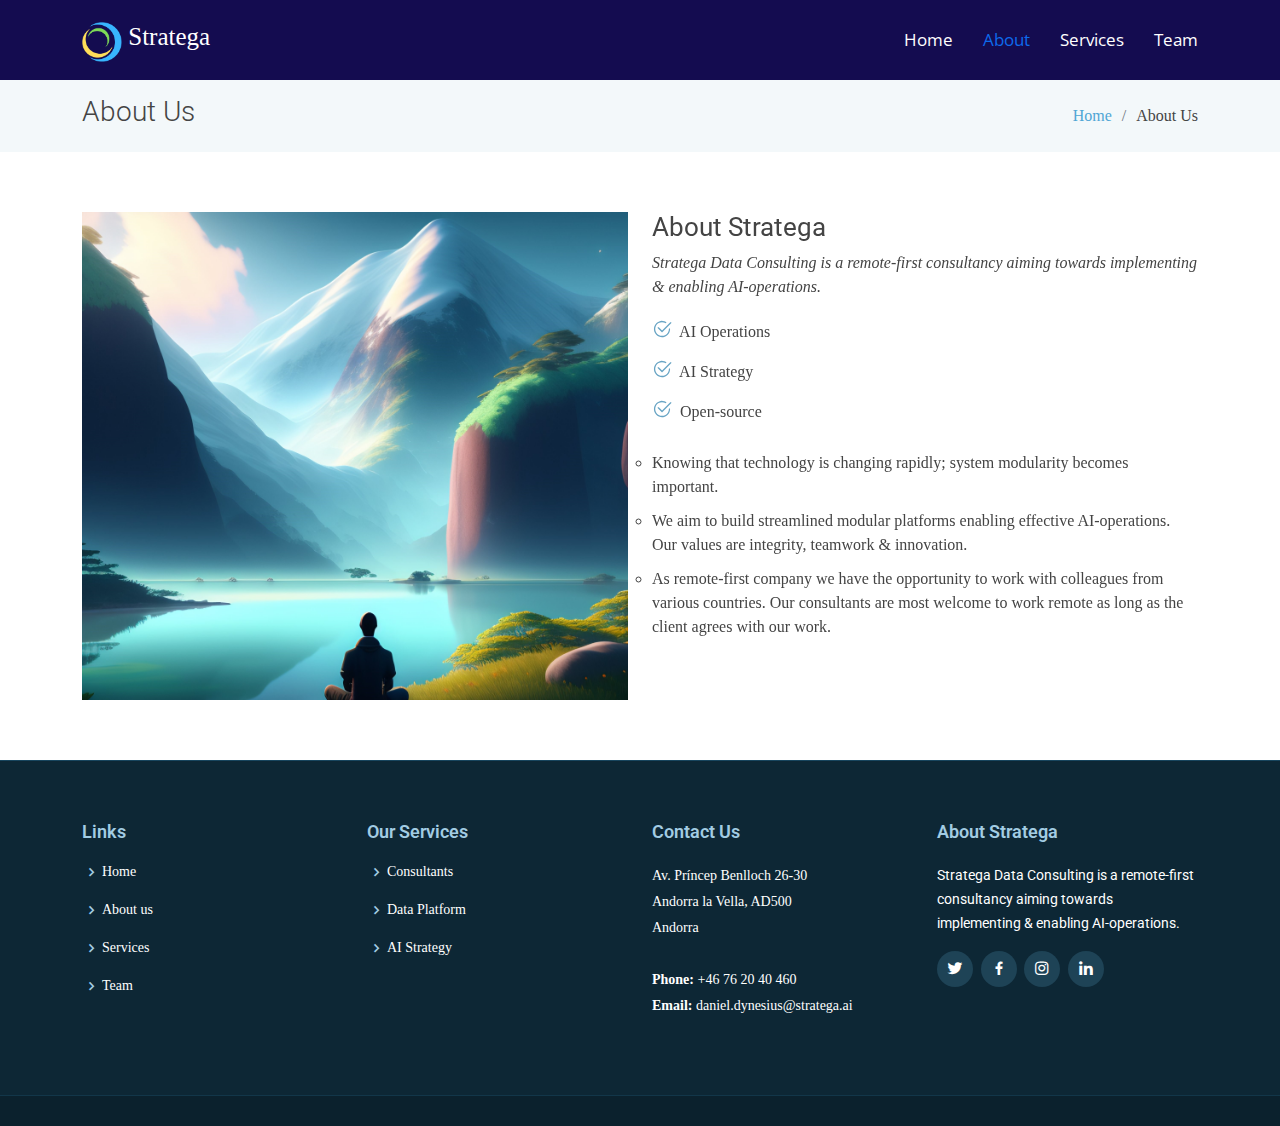
==== about.html @ 23ac50cd "new" ====
<!DOCTYPE html>
<html lang="en">

<head>
  <meta charset="utf-8">
  <meta content="width=device-width, initial-scale=1.0" name="viewport">

  <title>About - Stratega</title>
  <meta content="" name="description">
  <meta content="" name="keywords">

  <!-- Favicons -->
  <link href="assets/img/Stratega-circle-transparent-32.png" rel="icon">
  <link href="assets/img/Stratega-circle-transparent-32.png" rel="apple-touch-icon">

  <!-- Google Fonts -->
  <link href="https://fonts.googleapis.com/css?family=Open+Sans:300,300i,400,400i,600,600i,700,700i|Roboto:300,300i,400,400i,500,500i,700,700i&display=swap" rel="stylesheet">

  <!-- Vendor CSS Files -->
  <link href="assets/vendor/animate.css/animate.min.css" rel="stylesheet">
  <link href="assets/vendor/aos/aos.css" rel="stylesheet">
  <link href="assets/vendor/bootstrap/css/bootstrap.min.css" rel="stylesheet">
  <link href="assets/vendor/bootstrap-icons/bootstrap-icons.css" rel="stylesheet">
  <link href="assets/vendor/boxicons/css/boxicons.min.css" rel="stylesheet">
  <link href="assets/vendor/glightbox/css/glightbox.min.css" rel="stylesheet">
  <link href="assets/vendor/swiper/swiper-bundle.min.css" rel="stylesheet">

  <!-- Template Main CSS File -->
  <link href="assets/css/style.css" rel="stylesheet">

  <!-- =======================================================
  * Template Name: Moderna
  * Updated: Mar 10 2023 with Bootstrap v5.2.3
  * Template URL: https://bootstrapmade.com/free-bootstrap-template-corporate-moderna/
  * Author: BootstrapMade.com
  * License: https://bootstrapmade.com/license/
  ======================================================== -->
</head>

<body>

  <!-- ======= Header ======= -->
  <header id="header" class="fixed-top d-flex align-items-center ">
    <div class="container d-flex justify-content-between align-items-center">

      <div class="logo">
      <!--  <h1 class="text-light"><a href="index.html"><span>Stratega</span></a></h1>
        <!-- Uncomment below if you prefer to use an image logo -->
        <a href="index.html"><img src="assets/img/Stratega-circle-transparent-32.png" alt="" class="img-fluid"><text style="color:rgb(255, 255, 255);font-size:25px;">  Stratega</text></a>
      </div>

      <nav id="navbar" class="navbar">
        <ul>
          <li><a class="" href="index.html">Home</a></li>
          <li><a class="active" href="about.html">About</a></li>
          <li><a href="services.html">Services</a></li>
          <!-- <li><a href="portfolio.html">Portfolio</a></li>-->
          <li><a href="team.html">Team</a></li>
          <!-- <li><a href="blog.html">Blog</a></li> -->
     <!--     <li class="dropdown"><a href="#"><span>Drop Down</span> <i class="bi bi-chevron-down"></i></a>
            <ul>
              <li><a href="#">Drop Down 1</a></li>
              <li class="dropdown"><a href="#"><span>Deep Drop Down</span> <i class="bi bi-chevron-right"></i></a>
                <ul>
                  <li><a href="#">Deep Drop Down 1</a></li>
                  <li><a href="#">Deep Drop Down 2</a></li>
                  <li><a href="#">Deep Drop Down 3</a></li>
                  <li><a href="#">Deep Drop Down 4</a></li>
                  <li><a href="#">Deep Drop Down 5</a></li>
                </ul>
              </li>
              <li><a href="#">Drop Down 2</a></li>
              <li><a href="#">Drop Down 3</a></li>
              <li><a href="#">Drop Down 4</a></li>
            </ul>
          </li>-->
        <!--  <li><a href="contact.html">Contact Us</a></li>-->
        </ul>
        <i class="bi bi-list mobile-nav-toggle"></i>
      </nav><!-- .navbar -->

    </div>
  </header><!-- End Header -->

  <main id="main">

    <!-- ======= About Us Section ======= -->
    <section class="breadcrumbs">
      <div class="container">

        <div class="d-flex justify-content-between align-items-center">
          <h2>About Us</h2>
          <ol>
            <li><a href="index.html">Home</a></li>
            <li>About Us</li>
          </ol>
        </div>

      </div>
    </section><!-- End About Us Section -->

    <!-- ======= About Section ======= -->
    <section class="about" data-aos="fade-up">
      <div class="container">

        <div class="row">
          <div class="col-lg-6">
            <img src="assets/img/green-mountains-2.jpg" class="img-fluid" alt="">
          </div>
          <div class="col-lg-6 pt-4 pt-lg-0">
            <h3>About Stratega</h3>
            <p class="fst-italic">
                Stratega Data Consulting is a remote-first consultancy aiming towards implementing & enabling AI-operations.
            </p>
            <ul>
              <li><i class="bi bi-check2-circle"></i> AI Operations</li>
              <li><i class="bi bi-check2-circle"></i> AI Strategy</li>
              <li><i class="bi bi-check2-circle"></i> Open-source</li>
            </ul>
            
            <p>
                <ul style="list-style-type:circle">
                  <li>Knowing that technology is changing rapidly; system modularity becomes important.</li>
                  <li>We aim to build streamlined modular platforms enabling effective AI-operations.
                      Our values are integrity, teamwork & innovation.</li>
                  <li>As remote-first company we have the opportunity to work with colleagues from various countries.
                      Our consultants are most welcome to work remote as long as the client agrees with our work.</li>
                </ul>
            </p>
        </p>
          </div>
        </div>

      </div>
    </section><!-- End About Section -->

    <!-- ======= Facts Section ======= -->
<!--    <section class="facts section-bg" data-aos="fade-up">
      <div class="container">

        <div class="row counters">

          <div class="col-lg-3 col-6 text-center">
            <span data-purecounter-start="0" data-purecounter-end="232" data-purecounter-duration="1" class="purecounter"></span>
            <p>Clients</p>
          </div>

          <div class="col-lg-3 col-6 text-center">
            <span data-purecounter-start="0" data-purecounter-end="521" data-purecounter-duration="1" class="purecounter"></span>
            <p>Projects</p>
          </div>

          <div class="col-lg-3 col-6 text-center">
            <span data-purecounter-start="0" data-purecounter-end="1463" data-purecounter-duration="1" class="purecounter"></span>
            <p>Hours Of Support</p>
          </div>

          <div class="col-lg-3 col-6 text-center">
            <span data-purecounter-start="0" data-purecounter-end="15" data-purecounter-duration="1" class="purecounter"></span>
            <p>Hard Workers</p>
          </div>

        </div>

      </div>
    </section><!-- End Facts Section -->

    <!-- ======= Our Skills Section ======= -->
<!--    <section class="skills" data-aos="fade-up">
      <div class="container">

        <div class="section-title">
          <h2>Our Skills</h2>
          <p>Magnam dolores commodi suscipit. Necessitatibus eius consequatur ex aliquid fuga eum quidem. Sit sint consectetur velit. Quisquam quos quisquam cupiditate. Et nemo qui impedit suscipit alias ea. Quia fugiat sit in iste officiis commodi quidem hic quas.</p>
        </div>

        <div class="skills-content">

          <div class="progress">
            <div class="progress-bar bg-success" role="progressbar" aria-valuenow="100" aria-valuemin="0" aria-valuemax="100">
              <span class="skill">HTML <i class="val">100%</i></span>
            </div>
          </div>

          <div class="progress">
            <div class="progress-bar bg-info" role="progressbar" aria-valuenow="90" aria-valuemin="0" aria-valuemax="100">
              <span class="skill">CSS <i class="val">90%</i></span>
            </div>
          </div>

          <div class="progress">
            <div class="progress-bar bg-warning" role="progressbar" aria-valuenow="75" aria-valuemin="0" aria-valuemax="100">
              <span class="skill">JavaScript <i class="val">75%</i></span>
            </div>
          </div>

          <div class="progress">
            <div class="progress-bar bg-danger" role="progressbar" aria-valuenow="55" aria-valuemin="0" aria-valuemax="100">
              <span class="skill">Photoshop <i class="val">55%</i></span>
            </div>
          </div>

        </div>

      </div>
    </section><!-- End Our Skills Section -->

    <!-- ======= Tetstimonials Section ======= -->
<!--    <section class="testimonials" data-aos="fade-up">
      <div class="container">

        <div class="section-title">
          <h2>Tetstimonials</h2>
          <p>Magnam dolores commodi suscipit. Necessitatibus eius consequatur ex aliquid fuga eum quidem. Sit sint consectetur velit. Quisquam quos quisquam cupiditate. Et nemo qui impedit suscipit alias ea. Quia fugiat sit in iste officiis commodi quidem hic quas.</p>
        </div>

        <div class="testimonials-carousel swiper">
          <div class="swiper-wrapper">
            <div class="testimonial-item swiper-slide">
              <img src="assets/img/testimonials/testimonials-1.jpg" class="testimonial-img" alt="">
              <h3>Saul Goodman</h3>
              <h4>Ceo &amp; Founder</h4>
              <p>
                <i class="bx bxs-quote-alt-left quote-icon-left"></i>
                Proin iaculis purus consequat sem cure digni ssim donec porttitora entum suscipit rhoncus. Accusantium quam, ultricies eget id, aliquam eget nibh et. Maecen aliquam, risus at semper.
                <i class="bx bxs-quote-alt-right quote-icon-right"></i>
              </p>
            </div>

            <div class="testimonial-item swiper-slide">
              <img src="assets/img/testimonials/testimonials-2.jpg" class="testimonial-img" alt="">
              <h3>Sara Wilsson</h3>
              <h4>Designer</h4>
              <p>
                <i class="bx bxs-quote-alt-left quote-icon-left"></i>
                Export tempor illum tamen malis malis eram quae irure esse labore quem cillum quid cillum eram malis quorum velit fore eram velit sunt aliqua noster fugiat irure amet legam anim culpa.
                <i class="bx bxs-quote-alt-right quote-icon-right"></i>
              </p>
            </div>

            <div class="testimonial-item swiper-slide">
              <img src="assets/img/testimonials/testimonials-3.jpg" class="testimonial-img" alt="">
              <h3>Jena Karlis</h3>
              <h4>Store Owner</h4>
              <p>
                <i class="bx bxs-quote-alt-left quote-icon-left"></i>
                Enim nisi quem export duis labore cillum quae magna enim sint quorum nulla quem veniam duis minim tempor labore quem eram duis noster aute amet eram fore quis sint minim.
                <i class="bx bxs-quote-alt-right quote-icon-right"></i>
              </p>
            </div>

            <div class="testimonial-item swiper-slide">
              <img src="assets/img/testimonials/testimonials-4.jpg" class="testimonial-img" alt="">
              <h3>Matt Brandon</h3>
              <h4>Freelancer</h4>
              <p>
                <i class="bx bxs-quote-alt-left quote-icon-left"></i>
                Fugiat enim eram quae cillum dolore dolor amet nulla culpa multos export minim fugiat minim velit minim dolor enim duis veniam ipsum anim magna sunt elit fore quem dolore labore illum veniam.
                <i class="bx bxs-quote-alt-right quote-icon-right"></i>
              </p>
            </div>

            <div class="testimonial-item swiper-slide">
              <img src="assets/img/testimonials/testimonials-5.jpg" class="testimonial-img" alt="">
              <h3>John Larson</h3>
              <h4>Entrepreneur</h4>
              <p>
                <i class="bx bxs-quote-alt-left quote-icon-left"></i>
                Quis quorum aliqua sint quem legam fore sunt eram irure aliqua veniam tempor noster veniam enim culpa labore duis sunt culpa nulla illum cillum fugiat legam esse veniam culpa fore nisi cillum quid.
                <i class="bx bxs-quote-alt-right quote-icon-right"></i>
              </p>
            </div>
          </div>
          <div class="swiper-pagination"></div>
        </div>

      </div>
    </section><!-- End Ttstimonials Section -->

  </main><!-- End #main -->

  <!-- ======= Footer ======= -->
  <footer id="footer" data-aos="fade-up" data-aos-easing="ease-in-out" data-aos-duration="500">

    <div class="footer-top">
      <div class="container">
        <div class="row">

          <div class="col-lg-3 col-md-6 footer-links">
            <h4>Links</h4>
            <ul>
              <li><i class="bx bx-chevron-right"></i> <a href="#">Home</a></li>
              <li><i class="bx bx-chevron-right"></i> <a href="about.html">About us</a></li>
              <li><i class="bx bx-chevron-right"></i> <a href="services.html">Services</a></li>
              <li><i class="bx bx-chevron-right"></i> <a href="team.html">Team</a></li>
              <!--<li><i class="bx bx-chevron-right"></i> <a href="#">Privacy policy</a></li>-->
            </ul>
          </div>

          <div class="col-lg-3 col-md-6 footer-links">
            <h4>Our Services</h4>
            <ul>
              <li><i class="bx bx-chevron-right"></i> <a href="services.html">Consultants</a></li>
              <li><i class="bx bx-chevron-right"></i> <a href="#">Data Platform</a></li>
              <li><i class="bx bx-chevron-right"></i> <a href="#">AI Strategy</a></li>
              <!--<li><i class="bx bx-chevron-right"></i> <a href="#">Marketing</a></li>
              <li><i class="bx bx-chevron-right"></i> <a href="#">Graphic Design</a></li>-->
            </ul>
          </div>

          <div class="col-lg-3 col-md-6 footer-contact">
            <h4>Contact Us</h4>
            <p>
              Av. Príncep Benlloch 26-30 <br>
              Andorra la Vella, AD500<br>
              Andorra <br><br>
              <strong>Phone:</strong> +46 76 20 40 460<br>
              <strong>Email:</strong> daniel.dynesius@stratega.ai<br>
            </p>
          </div>

          <div class="col-lg-3 col-md-6 footer-info">
            <h3>About Stratega</h3>
            <p>Stratega Data Consulting is a remote-first consultancy aiming towards implementing & enabling AI-operations.</p>
            <div class="social-links mt-3">
              <a href="#" class="twitter"><i class="bx bxl-twitter"></i></a>
              <a href="#" class="facebook"><i class="bx bxl-facebook"></i></a>
              <a href="#" class="instagram"><i class="bx bxl-instagram"></i></a>
              <a href="#" class="linkedin"><i class="bx bxl-linkedin"></i></a>
            </div>
          </div>

        </div>
      </div>
    </div>

 <!--   <div class="container">
      <div class="copyright">
        &copy; Copyright <strong><span>Moderna</span></strong>. All Rights Reserved
      </div>
      <div class="credits">
        <!-- All the links in the footer should remain intact. -->
        <!-- You can delete the links only if you purchased the pro version. -->
        <!-- Licensing information: https://bootstrapmade.com/license/ -->
        <!-- Purchase the pro version with working PHP/AJAX contact form: https://bootstrapmade.com/free-bootstrap-template-corporate-moderna/ -->
  <!--      Designed by <a href="https://bootstrapmade.com/">BootstrapMade</a>
      </div>
    </div>
  </footer><!-- End Footer -->

 <!--   <div class="container">
      <div class="copyright">
        &copy; Copyright <strong><span>Moderna</span></strong>. All Rights Reserved
      </div>
      <div class="credits">
        <!-- All the links in the footer should remain intact. -->
        <!-- You can delete the links only if you purchased the pro version. -->
        <!-- Licensing information: https://bootstrapmade.com/license/ -->
        <!-- Purchase the pro version with working PHP/AJAX contact form: https://bootstrapmade.com/free-bootstrap-template-corporate-moderna/ -->
        <!--Designed by <a href="https://bootstrapmade.com/">BootstrapMade</a>
      </div>
    </div>
  </footer><!-- End Footer -->

  <a href="#" class="back-to-top d-flex align-items-center justify-content-center"><i class="bi bi-arrow-up-short"></i></a>

  <!-- Vendor JS Files -->
  <script src="assets/vendor/purecounter/purecounter_vanilla.js"></script>
  <script src="assets/vendor/aos/aos.js"></script>
  <script src="assets/vendor/bootstrap/js/bootstrap.bundle.min.js"></script>
  <script src="assets/vendor/glightbox/js/glightbox.min.js"></script>
  <script src="assets/vendor/isotope-layout/isotope.pkgd.min.js"></script>
  <script src="assets/vendor/swiper/swiper-bundle.min.js"></script>
  <script src="assets/vendor/waypoints/noframework.waypoints.js"></script>
  <script src="assets/vendor/php-email-form/validate.js"></script>

  <!-- Template Main JS File -->
  <script src="assets/js/main.js"></script>

</body>

</html>
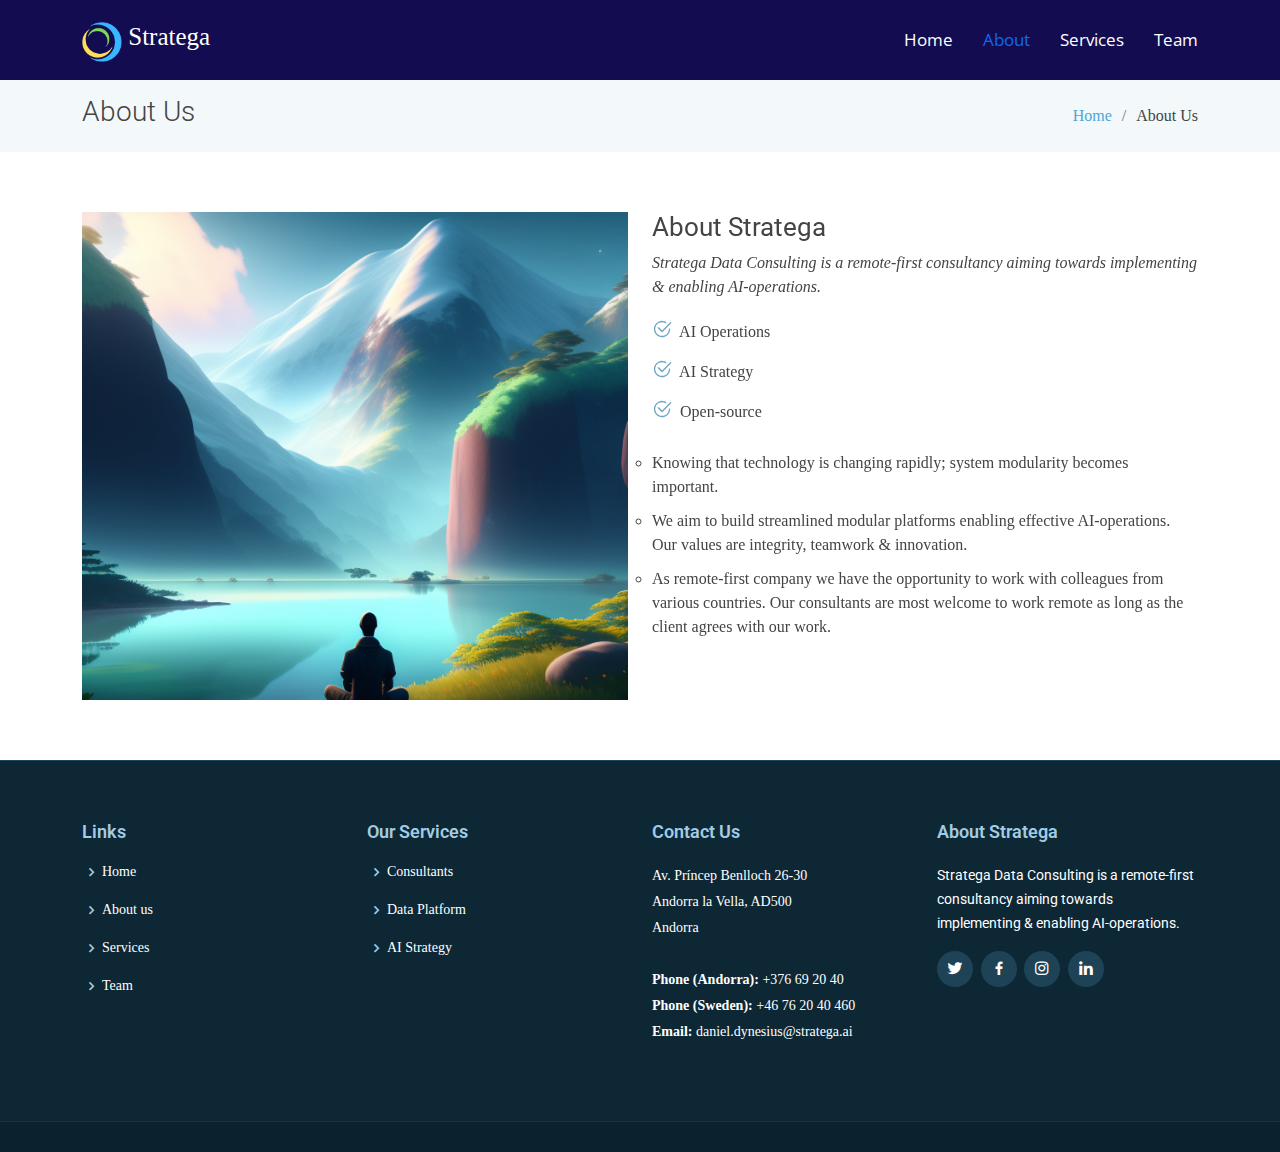
==== commit 5269c27a: "add Andorra phone" ====
--- a/about.html
+++ b/about.html
@@ -314,7 +314,8 @@
               Av. Príncep Benlloch 26-30 <br>
               Andorra la Vella, AD500<br>
               Andorra <br><br>
-              <strong>Phone:</strong> +46 76 20 40 460<br>
+              <strong>Phone (Andorra):</strong> +376 69 20 40<br>
+              <strong>Phone (Sweden):</strong> +46 76 20 40 460<br>
               <strong>Email:</strong> daniel.dynesius@stratega.ai<br>
             </p>
           </div>
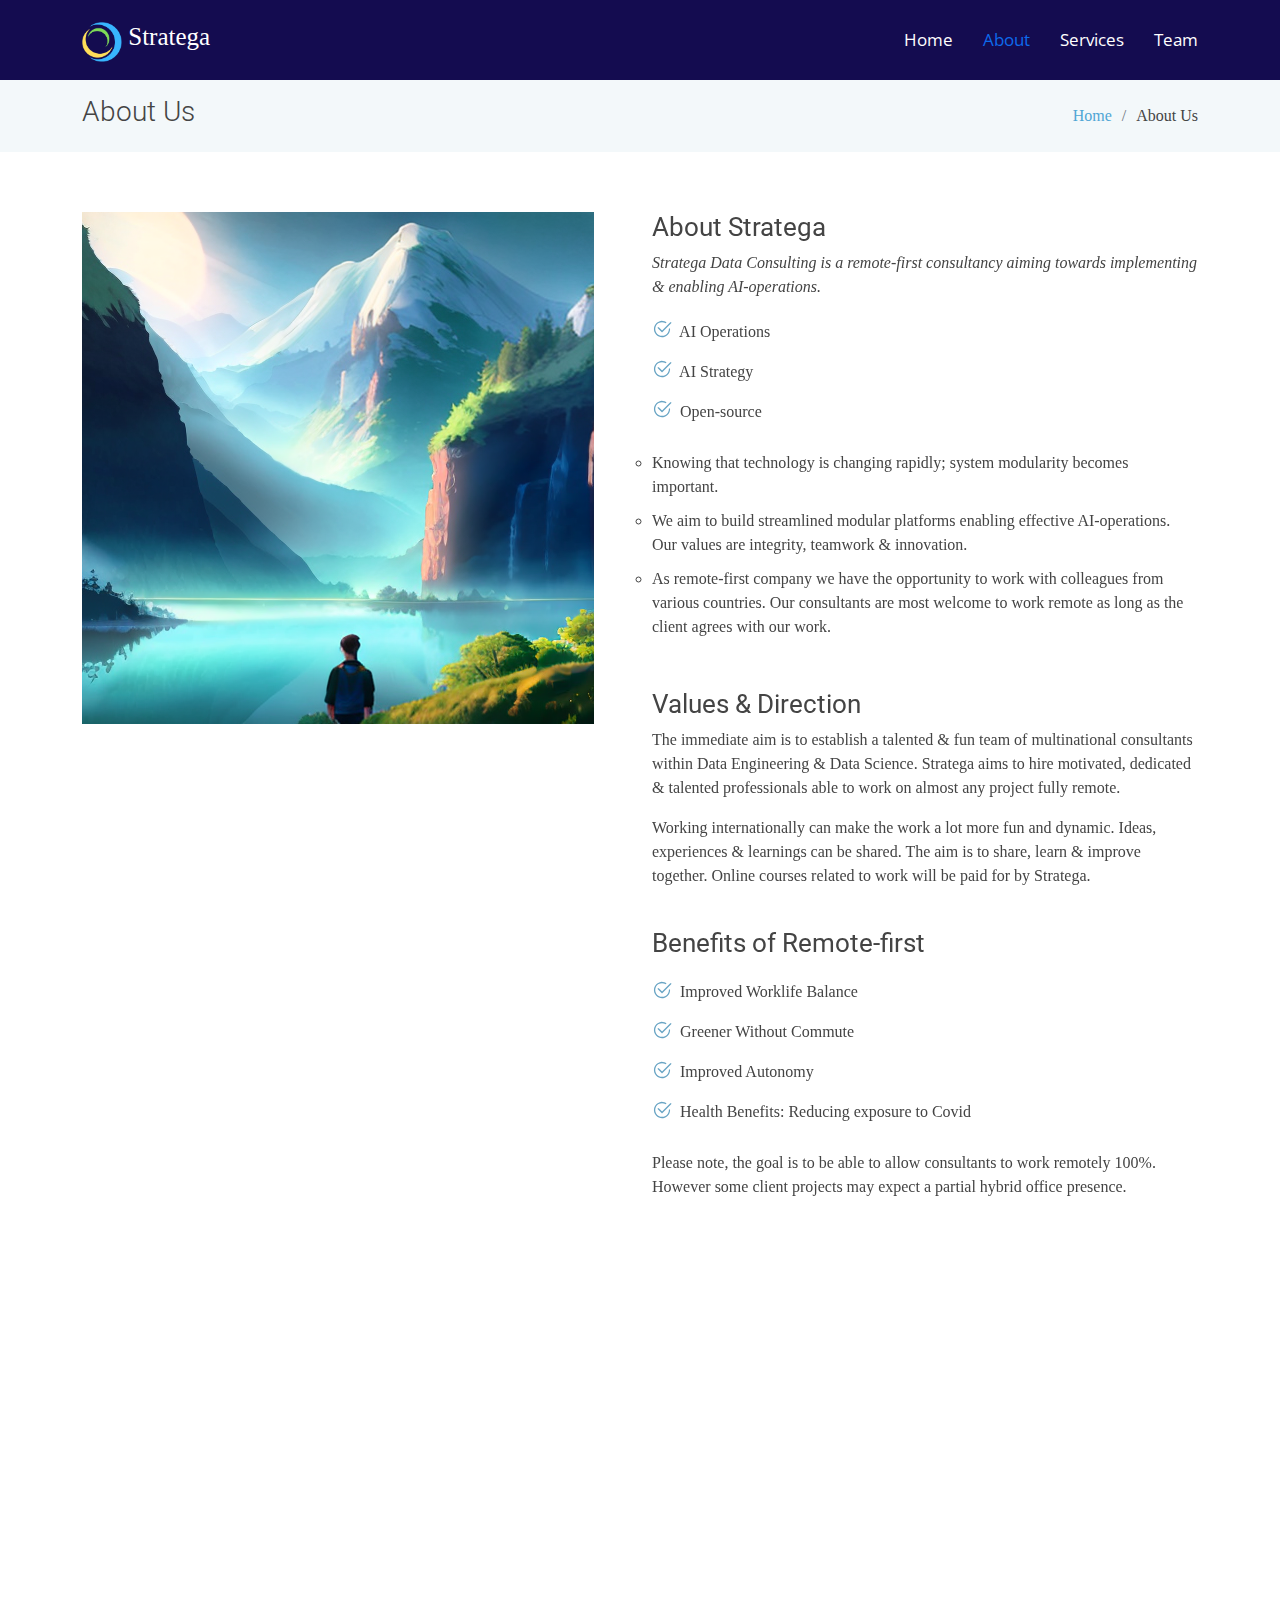
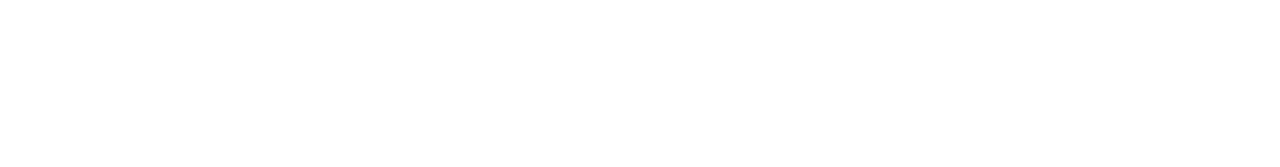
==== commit b422ac76: "add about text. updated phone" ====
--- a/about.html
+++ b/about.html
@@ -105,7 +105,7 @@
 
         <div class="row">
           <div class="col-lg-6">
-            <img src="assets/img/green-mountains-2.jpg" class="img-fluid" alt="">
+            <img src="assets/img/green-mountains-1.png" class="img-fluid" alt="">
           </div>
           <div class="col-lg-6 pt-4 pt-lg-0">
             <h3>About Stratega</h3>
@@ -126,7 +126,27 @@
                   <li>As remote-first company we have the opportunity to work with colleagues from various countries.
                       Our consultants are most welcome to work remote as long as the client agrees with our work.</li>
                 </ul>
+            </p><br>
+            <h3>Values & Direction</h3>
+            <p>
+                The immediate aim is to establish a talented & fun team of multinational consultants within Data Engineering & Data Science.
+                Stratega aims to hire motivated, dedicated & talented professionals able to work on almost any project fully remote.
             </p>
+            <p>
+                Working internationally can make the work a lot more fun and dynamic. Ideas, experiences & learnings can be shared.
+                The aim is to share, learn & improve together. Online courses related to work will be paid for by Stratega.
+            </p><br>
+            <h3>Benefits of Remote-first</h3>
+            <p>
+              <ul>
+                <li><i class="bi bi-check2-circle"></i> Improved Worklife Balance</li>
+                <li><i class="bi bi-check2-circle"></i> Greener Without Commute</li>
+                <li><i class="bi bi-check2-circle"></i> Improved Autonomy</li>
+                <li><i class="bi bi-check2-circle"></i> Health Benefits: Reducing exposure to Covid</li>
+              </ul>
+            Please note, the goal is to be able to allow consultants to work remotely 100%. However some client projects may expect a partial hybrid office presence.
+          </p>            
+            
         </p>
           </div>
         </div>
@@ -314,7 +334,7 @@
               Av. Príncep Benlloch 26-30 <br>
               Andorra la Vella, AD500<br>
               Andorra <br><br>
-              <strong>Phone (Andorra):</strong> +376 69 20 40<br>
+              <strong>Phone (Andorra):</strong> +376 69 40 60<br>
               <strong>Phone (Sweden):</strong> +46 76 20 40 460<br>
               <strong>Email:</strong> daniel.dynesius@stratega.ai<br>
             </p>
